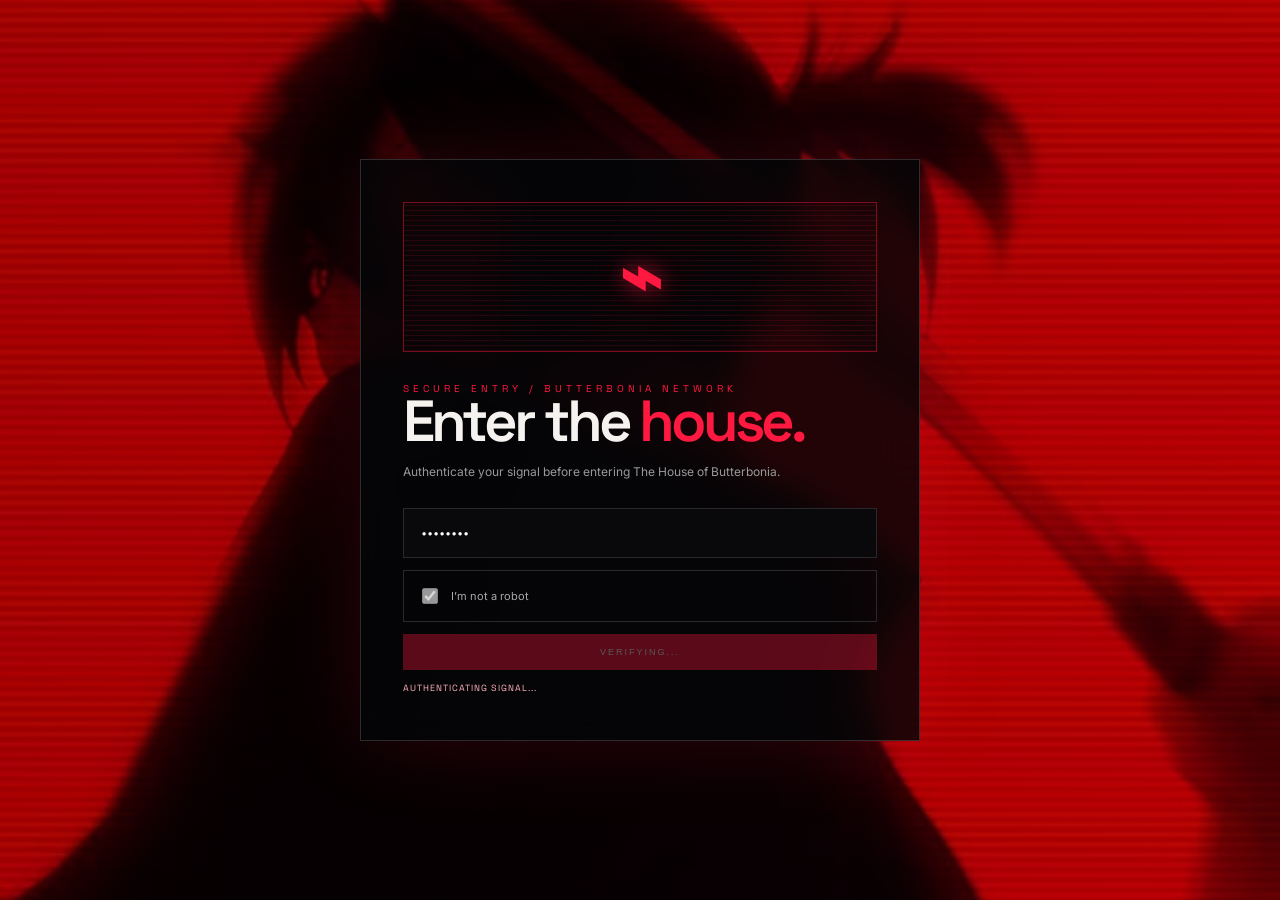
==== loading.html @ 53d1768a "Add files via upload" ====
<!doctype html>
<html lang="en"><head><meta charset="utf-8"><meta name="viewport" content="width=device-width,initial-scale=1"><title>The House of Butterbonia — Enter</title><link rel="stylesheet" href="pages.css"><style>
body{min-height:100vh;display:grid;place-items:center;background:#030305 url("butterbonia-background.jpg") center/cover fixed;position:relative}body:before{content:"";position:fixed;inset:0;background:linear-gradient(115deg,rgba(3,3,5,.94),rgba(45,0,12,.82));z-index:-1}.entry-shell{width:min(560px,90%);padding:42px;border:1px solid rgba(255,255,255,.16);background:rgba(5,5,8,.82);box-shadow:0 0 80px rgba(255,24,63,.16);backdrop-filter:blur(16px);animation:entryIn .8s ease both}.entry-mark{height:150px;border:1px solid rgba(255,24,63,.45);display:grid;place-items:center;margin-bottom:30px;position:relative;overflow:hidden}.entry-mark:before{content:"";position:absolute;inset:0;background:repeating-linear-gradient(0deg,rgba(255,24,63,.12) 0 1px,transparent 1px 5px);animation:scan 5s linear infinite}.entry-symbol{position:relative;color:var(--red);font:600 72px "Space Grotesk";text-shadow:0 0 22px rgba(255,24,63,.7);animation:pulse 3s ease-in-out infinite}.entry-mark.is-loading .entry-symbol{animation:scanPulse 1.1s ease-in-out infinite}.entry-mark.is-denied .entry-symbol{color:#ff7a7a;animation:deniedFlash .55s ease-in-out 2}.entry-shell h1{font:600 clamp(32px,6vw,58px) "Space Grotesk";line-height:.9;letter-spacing:-.07em;margin:0 0 14px}.entry-shell h1 span{color:var(--red)}.entry-copy{color:#999;font-size:12px;line-height:1.8;margin-bottom:26px}.entry-form{display:grid;gap:12px}.entry-form input{width:100%}.robot-check{display:flex;align-items:center;gap:10px;color:#aaa;font-size:11px;border:1px solid #29292d;padding:14px}.robot-check input{width:16px;height:16px;accent-color:var(--red)}.entry-status{min-height:16px;color:var(--red);font:9px "Space Grotesk";letter-spacing:1px;transition:color .25s ease, opacity .25s ease}.entry-status.status-loading{color:#ffb3ba}.entry-status.status-success{color:#7ef7b4}.entry-status.status-error{color:#ff7a7a}.entry-form .btn{width:100%}.entry-form .btn:disabled{opacity:.35;cursor:not-allowed;transform:none;box-shadow:none}@keyframes entryIn{from{opacity:0;transform:translateY(18px)}to{opacity:1;transform:none}}@keyframes scan{to{transform:translateY(60px)}}@keyframes pulse{50%{transform:scale(1.08);filter:brightness(1.3)}}@keyframes scanPulse{0%,100%{transform:scale(1);opacity:1;filter:brightness(1)}50%{transform:scale(1.12);opacity:.8;filter:brightness(1.4)}}@keyframes deniedFlash{0%,100%{transform:translateX(0);opacity:1}25%{transform:translateX(-6px)}50%{transform:translateX(6px)}75%{transform:translateX(-3px)}}@media(max-width:600px){.entry-shell{padding:25px}.entry-mark{height:120px}}
</style></head><body><script>sessionStorage.removeItem('butterboniaAccess');</script>
<main class="entry-shell"><div class="entry-mark"><span class="entry-symbol">⌁</span></div><div class="eyebrow">SECURE ENTRY / BUTTERBONIA NETWORK</div><h1>Enter the <span>house.</span></h1><p class="entry-copy">Authenticate your signal before entering The House of Butterbonia.</p><form class="entry-form" id="entry-form"><input id="entry-password" type="password" placeholder="ENTER PASSWORD" required autocomplete="off"><label class="robot-check"><input id="robot-check" type="checkbox"> I’m not a robot</label><button class="btn red" type="submit" disabled>Enter the house ↗</button><small class="entry-status" id="entry-status"></small></form></main><script>
const form=document.getElementById('entry-form');
const password=document.getElementById('entry-password');
const robot=document.getElementById('robot-check');
const button=form.querySelector('button');
const status=document.getElementById('entry-status');
const entryMark=document.querySelector('.entry-mark');
const correctPassword='BUTTERBONIA';
const simulatedPassword = correctPassword;

function setStatus(type,message){
  status.className='entry-status';
  if(type){status.classList.add('status-'+type)}
  status.textContent=message;
}

function simulateTyping(targetText, onComplete){
  let i=0;
  password.value='';
  password.disabled=false;
  robot.checked=true;
  robot.disabled=true;
  button.disabled=true;
  entryMark.classList.remove('is-denied');
  entryMark.classList.add('is-loading');
  setStatus('loading','AUTHENTICATING SIGNAL...');

  const timer=setInterval(() => {
    password.value = targetText.slice(0, i + 1);
    i += 1;
    if (i >= targetText.length) {
      clearInterval(timer);
      onComplete();
    }
  }, 120);
}

form.addEventListener('submit', event => event.preventDefault());
password.value='';
password.disabled=true;
robot.checked=true;
robot.disabled=true;
button.disabled=true;
button.textContent='VERIFYING...';

setTimeout(() => {
  simulateTyping(simulatedPassword, () => {
    setTimeout(() => {
      const isCorrect = simulatedPassword.toLowerCase() === correctPassword.toLowerCase();

      if (isCorrect) {
        entryMark.classList.remove('is-loading');
        setStatus('success','SIGNAL VERIFIED — OPENING HOUSE...');
        button.textContent='ACCESS GRANTED';
        sessionStorage.setItem('butterboniaAccess','granted');
        setTimeout(() => { window.location.href='index.html'; }, 900);
        return;
      }

      entryMark.classList.remove('is-loading');
      entryMark.classList.add('is-denied');
      setStatus('error','ACCESS DENIED — LOADING INCOMPLETE');
      button.textContent='LOADING...';
      button.disabled=true;
      password.disabled=true;
      robot.disabled=true;
    }, 700);
  });
}, 600);
</script></body></html>
---- pages.css ----
@import url('https://fonts.googleapis.com/css2?family=Inter:wght@400;500;600;700;800&family=Space+Grotesk:wght@400;500;600;700&family=Playfair+Display:ital,wght@0,500;1,500&display=swap');
@import url('track-visuals.css');
@import url('profile-visuals.css');
@import url('motion.css');
@import url('glitch.css');
@import url('background-asset.css');
:root{--bg:#030305;--red:#ff183f;--white:#f5f2ef;--gray:#8b8990;--line:rgba(255,255,255,.12)}
*{box-sizing:border-box}html{scroll-behavior:smooth}body{margin:0;background:var(--bg);color:var(--white);font-family:Inter,sans-serif;overflow-x:hidden}body:before{content:"";position:fixed;inset:0;z-index:50;pointer-events:none;opacity:.035;background-image:url("data:image/svg+xml,%3Csvg viewBox='0 0 180 180' xmlns='http://www.w3.org/2000/svg'%3E%3Cfilter id='n'%3E%3CfeTurbulence type='fractalNoise' baseFrequency='.85' numOctaves='3' stitchTiles='stitch'/%3E%3C/filter%3E%3Crect width='100%25' height='100%25' filter='url(%23n)' opacity='.7'/%3E%3C/svg%3E")}
a{text-decoration:none;color:inherit}.wrap{width:min(1240px,90%);margin:auto}nav{position:fixed;top:0;left:0;right:0;height:78px;z-index:40;display:flex;align-items:center;justify-content:space-between;padding:0 5%;border-bottom:1px solid rgba(255,255,255,.06);background:linear-gradient(180deg,rgba(0,0,0,.78),transparent);backdrop-filter:blur(14px)}.logo{font:700 16px "Space Grotesk";letter-spacing:4px}.logo b,.eyebrow,.label small{color:var(--red)}.nav{display:flex;gap:28px;font-size:9px;letter-spacing:2px;color:#aaa;text-transform:uppercase}.nav a{position:relative;transition:color .3s ease}.nav a:after{content:"";position:absolute;left:0;right:100%;bottom:-9px;height:1px;background:var(--red);transition:right .3s ease}.nav a:hover,.nav a.active{color:white}.nav a:hover:after,.nav a.active:after{right:0}.navbtn,.btn{border:1px solid #444;padding:12px 15px;font-size:9px;letter-spacing:2px;text-transform:uppercase;transition:transform .3s ease,border-color .3s ease,box-shadow .3s ease}.navbtn:hover,.btn:hover{border-color:var(--red);color:var(--red);transform:translateY(-3px);box-shadow:0 12px 30px rgba(255,24,63,.14)}.btn.red{background:var(--red);border-color:var(--red);color:var(--white)}.btn.red:hover{color:var(--white)}.eyebrow{font:10px "Space Grotesk";letter-spacing:4px;text-transform:uppercase}.page-hero{min-height:70vh;padding:190px 0 100px;display:flex;align-items:flex-end;position:relative;background:radial-gradient(circle at 75% 45%,rgba(255,0,44,.18),transparent 28%),linear-gradient(115deg,#020203 0%,#08080b 48%,#17030a 100%);overflow:hidden}.page-hero:after{content:"";position:absolute;width:46vw;height:46vw;max-width:600px;max-height:600px;right:4%;top:18%;border-radius:50%;background:radial-gradient(circle at 35% 30%,#ff4561 0,#8d001c 22%,#220008 55%,transparent 70%);opacity:.55;filter:blur(2px)}.page-hero .wrap{position:relative;z-index:1}.page-hero h1{font:700 clamp(60px,11vw,150px) "Space Grotesk";letter-spacing:-.09em;line-height:.82;text-transform:uppercase;margin:20px 0}.page-hero h1 span{color:var(--red)}section{padding:110px 0}.content-grid{display:grid;grid-template-columns:.65fr 1.35fr;gap:70px}.content-grid h2,.section-title h2{font:500 clamp(45px,7vw,90px) "Playfair Display";font-style:italic;line-height:.96;letter-spacing:-.06em;margin:0}.content-grid h2 span{color:var(--red)}.copy,.section-title p{color:#8e8d93;font-size:13px;line-height:1.9;max-width:650px}.section-title{display:flex;justify-content:space-between;align-items:end;margin-bottom:45px}.section-title h2{font-family:"Space Grotesk";font-style:normal;font-weight:600;line-height:.85}.cards{display:grid;grid-template-columns:repeat(3,1fr);gap:1px;background:#222}.card{background:#08080a;padding:35px;min-height:290px;position:relative;transition:background .45s ease,transform .45s ease,box-shadow .45s ease}.card:nth-child(2){background:#0d0d10}.card .n{color:var(--red);font:10px "Space Grotesk";letter-spacing:2px}.card h3{font:600 24px "Space Grotesk";letter-spacing:-1px;margin:90px 0 12px}.card p{font-size:11px;color:#777;line-height:1.8}.card:after{content:"↗";position:absolute;right:25px;top:25px;color:#555}.card:hover{z-index:1;background:#121217;transform:translateY(-7px);box-shadow:0 18px 45px rgba(255,0,45,.12)}.gallery{display:grid;grid-template-columns:1.35fr .65fr;gap:14px}.tile{height:650px;position:relative;overflow:hidden;background:#111}.tile img{width:100%;height:100%;object-fit:cover;transition:1s;filter:contrast(1.12) saturate(.82)}.tile:hover img{transform:scale(1.045)}.tile:after{content:"";position:absolute;inset:0;background:linear-gradient(transparent 40%,rgba(0,0,0,.9))}.label{position:absolute;z-index:2;bottom:28px;left:28px}.label h3{font:600 28px "Space Grotesk";letter-spacing:-1px;margin:6px 0}.contact-grid{display:grid;grid-template-columns:1fr 1fr;gap:70px}.contact h2{font:600 clamp(50px,7vw,100px) "Space Grotesk";letter-spacing:-.09em;line-height:.85;margin:15px 0}.contact p{color:#777;line-height:1.8;font-size:12px}form{display:grid;gap:10px}input,textarea{background:#09090b;border:1px solid #29292d;color:white;padding:17px;font:11px Inter;outline:0}input:focus,textarea:focus{border-color:var(--red)}textarea{height:145px;resize:vertical}button{cursor:pointer}footer{padding:30px 0;color:#555;font:8px "Space Grotesk";letter-spacing:2px;display:flex;justify-content:space-between}.reveal{opacity:0;transform:translateY(24px);transition:opacity .8s ease,transform .8s ease}.reveal.is-visible{opacity:1;transform:none}@media(max-width:850px){.nav{display:none}.page-hero{min-height:65vh;padding:150px 0 80px}.page-hero:after{width:80vw;height:80vw;right:-15%;top:20%}.content-grid,.contact-grid{grid-template-columns:1fr}.cards{grid-template-columns:1fr}.gallery{grid-template-columns:1fr}.tile{height:470px}section{padding:85px 0}footer{gap:20px;flex-direction:column}}
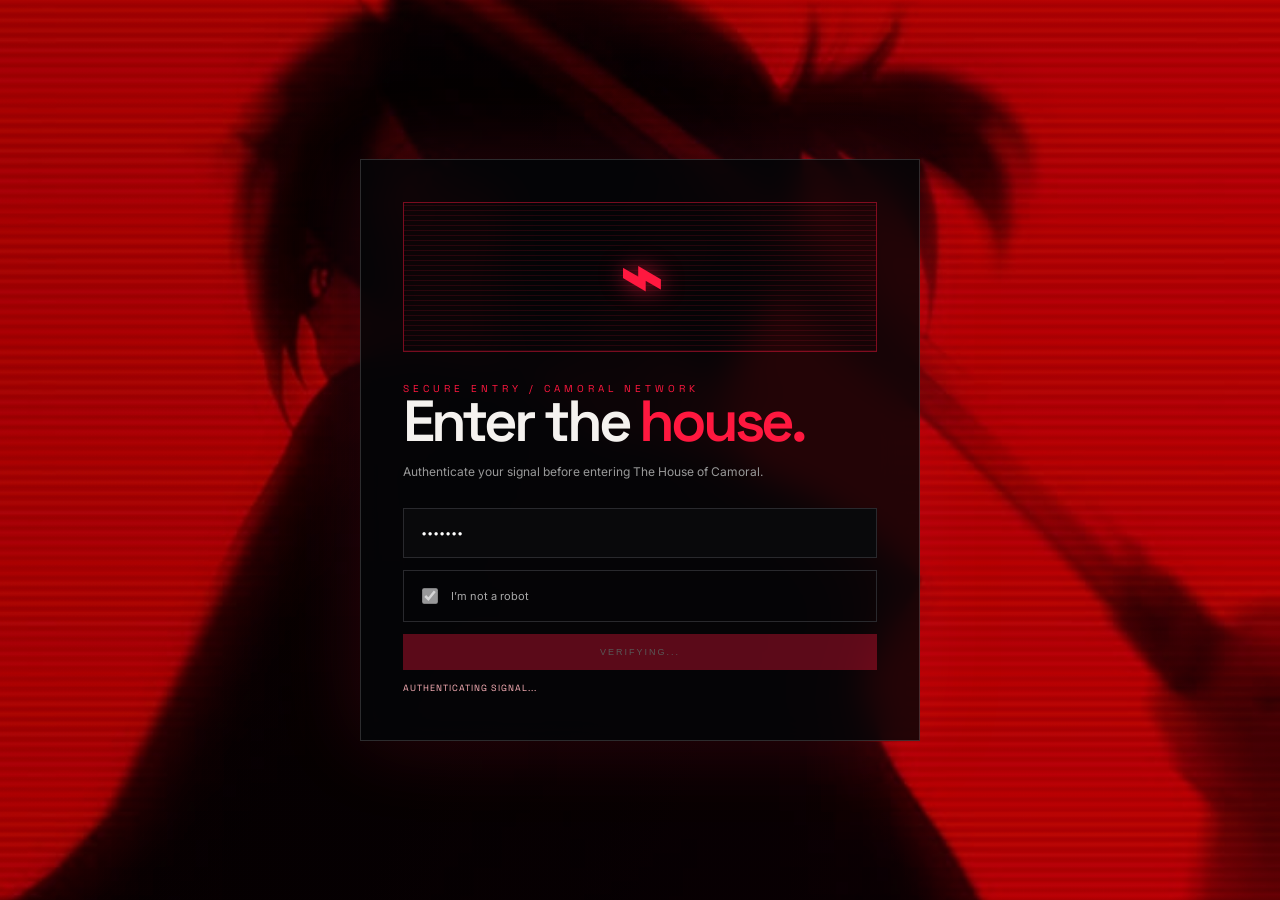
==== commit 4e543ccf: "Update loading.html" ====
--- a/loading.html
+++ b/loading.html
@@ -2,14 +2,14 @@
 <html lang="en"><head><meta charset="utf-8"><meta name="viewport" content="width=device-width,initial-scale=1"><title>The House of Butterbonia — Enter</title><link rel="stylesheet" href="pages.css"><style>
 body{min-height:100vh;display:grid;place-items:center;background:#030305 url("butterbonia-background.jpg") center/cover fixed;position:relative}body:before{content:"";position:fixed;inset:0;background:linear-gradient(115deg,rgba(3,3,5,.94),rgba(45,0,12,.82));z-index:-1}.entry-shell{width:min(560px,90%);padding:42px;border:1px solid rgba(255,255,255,.16);background:rgba(5,5,8,.82);box-shadow:0 0 80px rgba(255,24,63,.16);backdrop-filter:blur(16px);animation:entryIn .8s ease both}.entry-mark{height:150px;border:1px solid rgba(255,24,63,.45);display:grid;place-items:center;margin-bottom:30px;position:relative;overflow:hidden}.entry-mark:before{content:"";position:absolute;inset:0;background:repeating-linear-gradient(0deg,rgba(255,24,63,.12) 0 1px,transparent 1px 5px);animation:scan 5s linear infinite}.entry-symbol{position:relative;color:var(--red);font:600 72px "Space Grotesk";text-shadow:0 0 22px rgba(255,24,63,.7);animation:pulse 3s ease-in-out infinite}.entry-mark.is-loading .entry-symbol{animation:scanPulse 1.1s ease-in-out infinite}.entry-mark.is-denied .entry-symbol{color:#ff7a7a;animation:deniedFlash .55s ease-in-out 2}.entry-shell h1{font:600 clamp(32px,6vw,58px) "Space Grotesk";line-height:.9;letter-spacing:-.07em;margin:0 0 14px}.entry-shell h1 span{color:var(--red)}.entry-copy{color:#999;font-size:12px;line-height:1.8;margin-bottom:26px}.entry-form{display:grid;gap:12px}.entry-form input{width:100%}.robot-check{display:flex;align-items:center;gap:10px;color:#aaa;font-size:11px;border:1px solid #29292d;padding:14px}.robot-check input{width:16px;height:16px;accent-color:var(--red)}.entry-status{min-height:16px;color:var(--red);font:9px "Space Grotesk";letter-spacing:1px;transition:color .25s ease, opacity .25s ease}.entry-status.status-loading{color:#ffb3ba}.entry-status.status-success{color:#7ef7b4}.entry-status.status-error{color:#ff7a7a}.entry-form .btn{width:100%}.entry-form .btn:disabled{opacity:.35;cursor:not-allowed;transform:none;box-shadow:none}@keyframes entryIn{from{opacity:0;transform:translateY(18px)}to{opacity:1;transform:none}}@keyframes scan{to{transform:translateY(60px)}}@keyframes pulse{50%{transform:scale(1.08);filter:brightness(1.3)}}@keyframes scanPulse{0%,100%{transform:scale(1);opacity:1;filter:brightness(1)}50%{transform:scale(1.12);opacity:.8;filter:brightness(1.4)}}@keyframes deniedFlash{0%,100%{transform:translateX(0);opacity:1}25%{transform:translateX(-6px)}50%{transform:translateX(6px)}75%{transform:translateX(-3px)}}@media(max-width:600px){.entry-shell{padding:25px}.entry-mark{height:120px}}
 </style></head><body><script>sessionStorage.removeItem('butterboniaAccess');</script>
-<main class="entry-shell"><div class="entry-mark"><span class="entry-symbol">⌁</span></div><div class="eyebrow">SECURE ENTRY / BUTTERBONIA NETWORK</div><h1>Enter the <span>house.</span></h1><p class="entry-copy">Authenticate your signal before entering The House of Butterbonia.</p><form class="entry-form" id="entry-form"><input id="entry-password" type="password" placeholder="ENTER PASSWORD" required autocomplete="off"><label class="robot-check"><input id="robot-check" type="checkbox"> I’m not a robot</label><button class="btn red" type="submit" disabled>Enter the house ↗</button><small class="entry-status" id="entry-status"></small></form></main><script>
+<main class="entry-shell"><div class="entry-mark"><span class="entry-symbol">⌁</span></div><div class="eyebrow">SECURE ENTRY / CAMORAL NETWORK</div><h1>Enter the <span>house.</span></h1><p class="entry-copy">Authenticate your signal before entering The House of Camoral.</p><form class="entry-form" id="entry-form"><input id="entry-password" type="password" placeholder="ENTER PASSWORD" required autocomplete="off"><label class="robot-check"><input id="robot-check" type="checkbox"> I’m not a robot</label><button class="btn red" type="submit" disabled>Enter the house ↗</button><small class="entry-status" id="entry-status"></small></form></main><script>
 const form=document.getElementById('entry-form');
 const password=document.getElementById('entry-password');
 const robot=document.getElementById('robot-check');
 const button=form.querySelector('button');
 const status=document.getElementById('entry-status');
 const entryMark=document.querySelector('.entry-mark');
-const correctPassword='BUTTERBONIA';
+const correctPassword='CAMORAL';
 const simulatedPassword = correctPassword;
 
 function setStatus(type,message){
--- a/pages.css
+++ b/pages.css
@@ -4,6 +4,7 @@
 @import url('motion.css');
 @import url('glitch.css');
 @import url('background-asset.css');
+@import url('mobile-layout.css');
 :root{--bg:#030305;--red:#ff183f;--white:#f5f2ef;--gray:#8b8990;--line:rgba(255,255,255,.12)}
 *{box-sizing:border-box}html{scroll-behavior:smooth}body{margin:0;background:var(--bg);color:var(--white);font-family:Inter,sans-serif;overflow-x:hidden}body:before{content:"";position:fixed;inset:0;z-index:50;pointer-events:none;opacity:.035;background-image:url("data:image/svg+xml,%3Csvg viewBox='0 0 180 180' xmlns='http://www.w3.org/2000/svg'%3E%3Cfilter id='n'%3E%3CfeTurbulence type='fractalNoise' baseFrequency='.85' numOctaves='3' stitchTiles='stitch'/%3E%3C/filter%3E%3Crect width='100%25' height='100%25' filter='url(%23n)' opacity='.7'/%3E%3C/svg%3E")}
 a{text-decoration:none;color:inherit}.wrap{width:min(1240px,90%);margin:auto}nav{position:fixed;top:0;left:0;right:0;height:78px;z-index:40;display:flex;align-items:center;justify-content:space-between;padding:0 5%;border-bottom:1px solid rgba(255,255,255,.06);background:linear-gradient(180deg,rgba(0,0,0,.78),transparent);backdrop-filter:blur(14px)}.logo{font:700 16px "Space Grotesk";letter-spacing:4px}.logo b,.eyebrow,.label small{color:var(--red)}.nav{display:flex;gap:28px;font-size:9px;letter-spacing:2px;color:#aaa;text-transform:uppercase}.nav a{position:relative;transition:color .3s ease}.nav a:after{content:"";position:absolute;left:0;right:100%;bottom:-9px;height:1px;background:var(--red);transition:right .3s ease}.nav a:hover,.nav a.active{color:white}.nav a:hover:after,.nav a.active:after{right:0}.navbtn,.btn{border:1px solid #444;padding:12px 15px;font-size:9px;letter-spacing:2px;text-transform:uppercase;transition:transform .3s ease,border-color .3s ease,box-shadow .3s ease}.navbtn:hover,.btn:hover{border-color:var(--red);color:var(--red);transform:translateY(-3px);box-shadow:0 12px 30px rgba(255,24,63,.14)}.btn.red{background:var(--red);border-color:var(--red);color:var(--white)}.btn.red:hover{color:var(--white)}.eyebrow{font:10px "Space Grotesk";letter-spacing:4px;text-transform:uppercase}.page-hero{min-height:70vh;padding:190px 0 100px;display:flex;align-items:flex-end;position:relative;background:radial-gradient(circle at 75% 45%,rgba(255,0,44,.18),transparent 28%),linear-gradient(115deg,#020203 0%,#08080b 48%,#17030a 100%);overflow:hidden}.page-hero:after{content:"";position:absolute;width:46vw;height:46vw;max-width:600px;max-height:600px;right:4%;top:18%;border-radius:50%;background:radial-gradient(circle at 35% 30%,#ff4561 0,#8d001c 22%,#220008 55%,transparent 70%);opacity:.55;filter:blur(2px)}.page-hero .wrap{position:relative;z-index:1}.page-hero h1{font:700 clamp(60px,11vw,150px) "Space Grotesk";letter-spacing:-.09em;line-height:.82;text-transform:uppercase;margin:20px 0}.page-hero h1 span{color:var(--red)}section{padding:110px 0}.content-grid{display:grid;grid-template-columns:.65fr 1.35fr;gap:70px}.content-grid h2,.section-title h2{font:500 clamp(45px,7vw,90px) "Playfair Display";font-style:italic;line-height:.96;letter-spacing:-.06em;margin:0}.content-grid h2 span{color:var(--red)}.copy,.section-title p{color:#8e8d93;font-size:13px;line-height:1.9;max-width:650px}.section-title{display:flex;justify-content:space-between;align-items:end;margin-bottom:45px}.section-title h2{font-family:"Space Grotesk";font-style:normal;font-weight:600;line-height:.85}.cards{display:grid;grid-template-columns:repeat(3,1fr);gap:1px;background:#222}.card{background:#08080a;padding:35px;min-height:290px;position:relative;transition:background .45s ease,transform .45s ease,box-shadow .45s ease}.card:nth-child(2){background:#0d0d10}.card .n{color:var(--red);font:10px "Space Grotesk";letter-spacing:2px}.card h3{font:600 24px "Space Grotesk";letter-spacing:-1px;margin:90px 0 12px}.card p{font-size:11px;color:#777;line-height:1.8}.card:after{content:"↗";position:absolute;right:25px;top:25px;color:#555}.card:hover{z-index:1;background:#121217;transform:translateY(-7px);box-shadow:0 18px 45px rgba(255,0,45,.12)}.gallery{display:grid;grid-template-columns:1.35fr .65fr;gap:14px}.tile{height:650px;position:relative;overflow:hidden;background:#111}.tile img{width:100%;height:100%;object-fit:cover;transition:1s;filter:contrast(1.12) saturate(.82)}.tile:hover img{transform:scale(1.045)}.tile:after{content:"";position:absolute;inset:0;background:linear-gradient(transparent 40%,rgba(0,0,0,.9))}.label{position:absolute;z-index:2;bottom:28px;left:28px}.label h3{font:600 28px "Space Grotesk";letter-spacing:-1px;margin:6px 0}.contact-grid{display:grid;grid-template-columns:1fr 1fr;gap:70px}.contact h2{font:600 clamp(50px,7vw,100px) "Space Grotesk";letter-spacing:-.09em;line-height:.85;margin:15px 0}.contact p{color:#777;line-height:1.8;font-size:12px}form{display:grid;gap:10px}input,textarea{background:#09090b;border:1px solid #29292d;color:white;padding:17px;font:11px Inter;outline:0}input:focus,textarea:focus{border-color:var(--red)}textarea{height:145px;resize:vertical}button{cursor:pointer}footer{padding:30px 0;color:#555;font:8px "Space Grotesk";letter-spacing:2px;display:flex;justify-content:space-between}.reveal{opacity:0;transform:translateY(24px);transition:opacity .8s ease,transform .8s ease}.reveal.is-visible{opacity:1;transform:none}@media(max-width:850px){.nav{display:none}.page-hero{min-height:65vh;padding:150px 0 80px}.page-hero:after{width:80vw;height:80vw;right:-15%;top:20%}.content-grid,.contact-grid{grid-template-columns:1fr}.cards{grid-template-columns:1fr}.gallery{grid-template-columns:1fr}.tile{height:470px}section{padding:85px 0}footer{gap:20px;flex-direction:column}}
